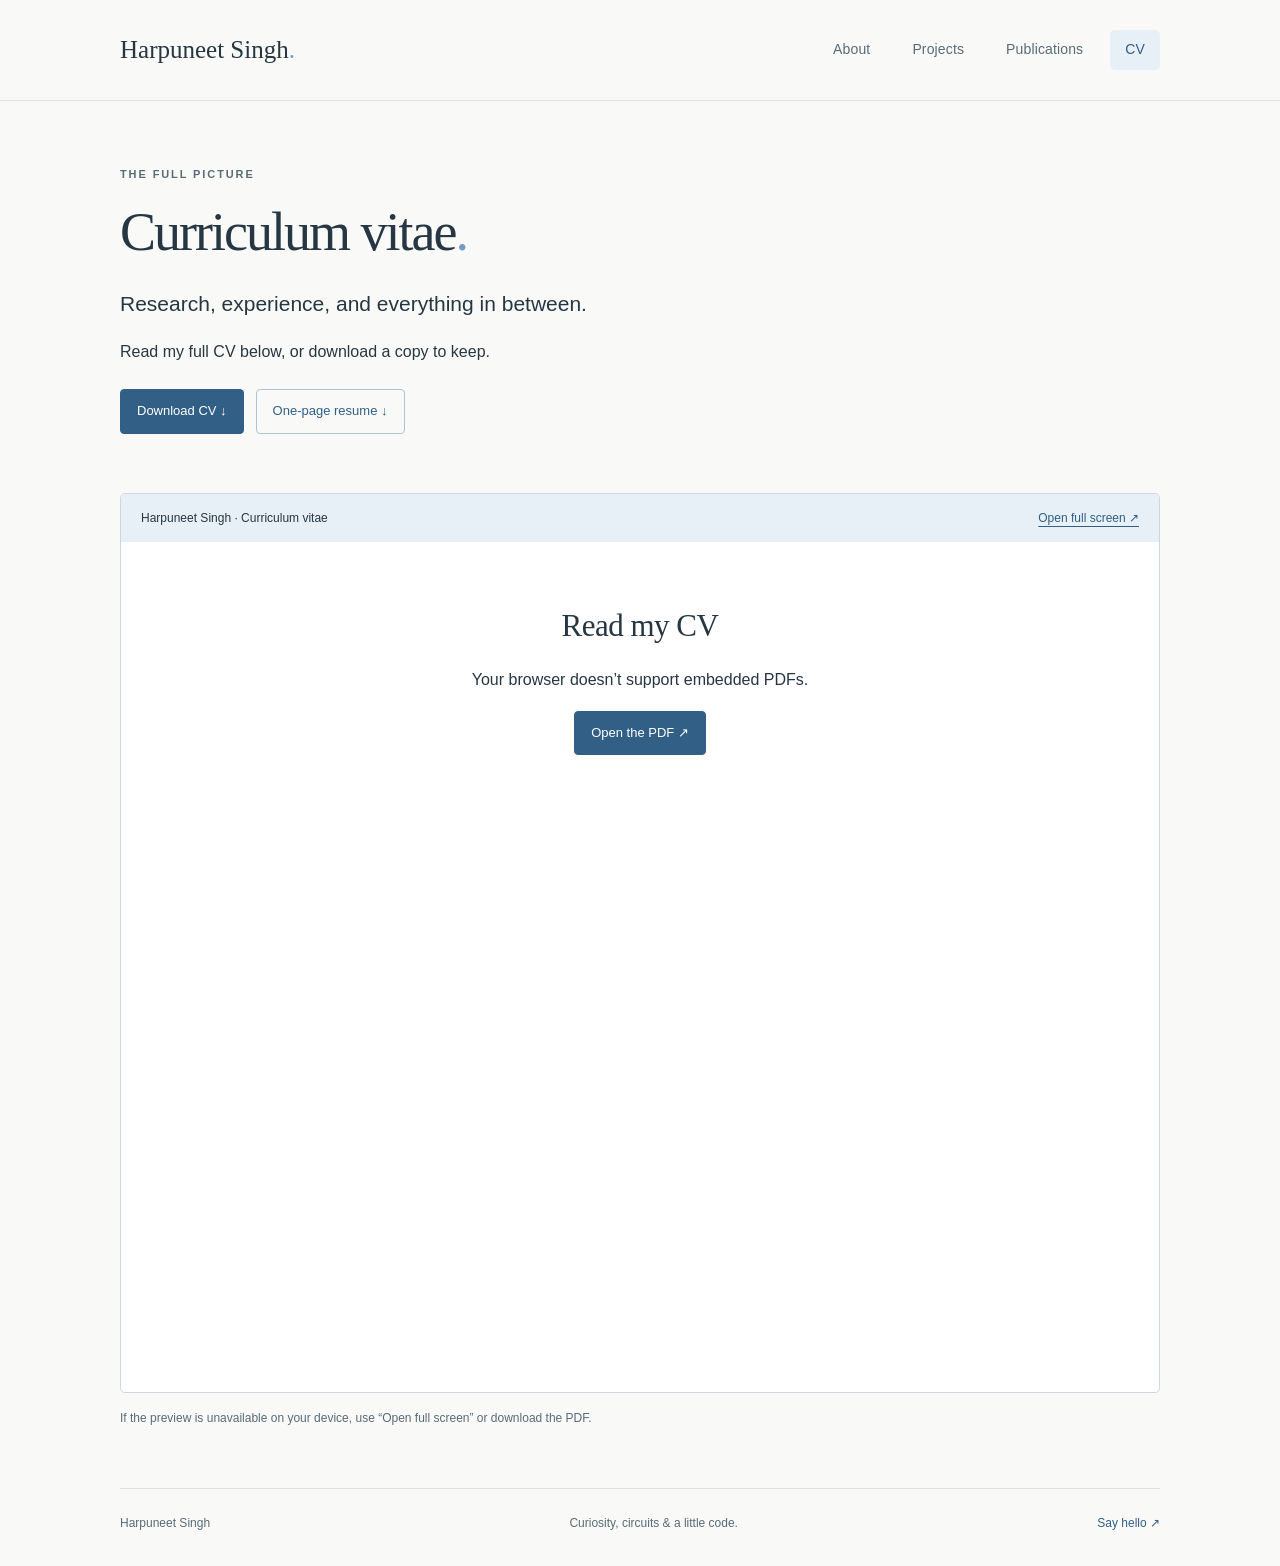
==== cv.html @ 984315bb "New Website" ====
<!doctype html><html lang="en"><head><meta charset="utf-8"><meta name="viewport" content="width=device-width,initial-scale=1"><meta name="description" content="Harpuneet Singh — University of Toronto computer science student working across sensing, embedded systems, and human-centred technology."><meta name="theme-color" content="#f9faf8"><title>CV · Harpuneet Singh</title><link rel="icon" href="assets/favicon.svg" type="image/svg+xml"><link rel="stylesheet" href="assets/style.css"><script src="assets/site.js" defer></script></head><body><a class="skip" href="#main">Skip to content</a><header><div class="header-inner"><a class="wordmark" href="index.html">Harpuneet Singh<span class="dot">.</span></a><nav aria-label="Main navigation"><a href="index.html">About</a><a href="projects.html">Projects</a><a href="publications.html">Publications</a><a href="cv.html" aria-current="page">CV</a></nav></div></header><main id="main"><section class="page-heading"><p class="eyebrow">THE FULL PICTURE</p><h1>Curriculum vitae<span class="dot">.</span></h1><p class="lead">Research, experience, and everything in between.</p><p>Read my full CV below, or download a copy to keep.</p><div class="actions"><a class="button" href="assets/documents/Harpuneet-Singh-CV.pdf" download>Download CV ↓</a><a class="button secondary" href="assets/documents/Harpuneet-Singh-Resume.pdf" download>One-page resume ↓</a></div></section><section class="cv-panel" aria-label="CV document viewer"><div class="cv-toolbar"><span>Harpuneet Singh · Curriculum vitae</span><a href="assets/documents/Harpuneet-Singh-CV.pdf" target="_blank" rel="noopener">Open full screen ↗</a></div><object data="assets/documents/Harpuneet-Singh-CV.pdf#view=FitH" type="application/pdf" title="Harpuneet Singh’s curriculum vitae"><div class="pdf-fallback"><h2>Read my CV</h2><p>Your browser doesn’t support embedded PDFs.</p><a class="button" href="assets/documents/Harpuneet-Singh-CV.pdf">Open the PDF ↗</a></div></object></section><p class="muted small">If the preview is unavailable on your device, use “Open full screen” or download the PDF.</p></main><footer><span>Harpuneet Singh</span><span>Curiosity, circuits & a little code.</span><a href="mailto:hpuneet.singh@mail.utoronto.ca">Say hello ↗</a></footer></body></html>
---- assets/style.css ----
:root{--paper:#f9faf8;--ink:#263743;--muted:#596b78;--blue:#315f86;--light-blue:#e7eff7;--line:#dbe3e6;--serif:Georgia,'Times New Roman',serif}*{box-sizing:border-box}body{margin:0;background:var(--paper);color:var(--ink);font:16px/1.7 -apple-system,BlinkMacSystemFont,'Segoe UI',Arial,sans-serif}a{color:var(--blue);text-underline-offset:4px}a:hover{text-decoration:underline}a:focus-visible,button:focus-visible,summary:focus-visible{outline:3px solid #337eb5;outline-offset:5px}header{border-bottom:1px solid var(--line);background:var(--paper)}.header-inner{max-width:1112px;margin:auto;min-height:100px;display:flex;align-items:center;justify-content:space-between;padding:0 36px;gap:24px}.wordmark{font-family:var(--serif);font-size:25px;color:var(--ink);text-decoration:none;white-space:nowrap}.dot{color:#749ac2}nav{display:flex;gap:12px}nav a{font-size:14px;letter-spacing:.01em;color:var(--muted);padding:8px 15px;text-decoration:none;border-radius:5px}nav a[aria-current=page]{color:var(--blue);background:var(--light-blue)}nav a:hover{background:#edf1f3;text-decoration:none}main{max-width:1112px;padding:0 36px;margin:auto}h1,h2,h3,p{margin-top:0}h1{font-family:var(--serif);font-weight:400;letter-spacing:-2px;font-size:58px;line-height:1.13;margin-bottom:25px}h1 span:not(.dot){color:var(--blue)}h2{font-family:var(--serif);font-size:31px;line-height:1.25;font-weight:400;letter-spacing:-.5px;margin-bottom:20px}h3{font-size:16px;line-height:1.45;font-weight:600;margin-bottom:6px}p{margin-bottom:18px}.eyebrow{font-size:11px;letter-spacing:1.9px;font-weight:600;color:var(--muted);margin-bottom:18px}.lead{font-size:21px;line-height:1.55;color:var(--ink);max-width:680px}.intro{display:grid;grid-template-columns:1.7fr 1fr;gap:75px;align-items:center;padding:72px 0 64px}.intro-copy>p:not(.lead):not(.eyebrow){max-width:590px}.portrait{margin:0;align-self:center}.portrait img{display:block;width:100%;height:auto;border-radius:100px 100px 5px 5px}.portrait figcaption{font-size:11px;color:var(--muted);text-align:center;margin-top:12px}.contact-links{display:flex;gap:27px;margin-top:28px}.contact-links a{font-size:14px;text-decoration:none;border-bottom:1px solid #a9bbca}.now{display:grid;grid-template-columns:230px 1fr;gap:30px;background:var(--light-blue);border-left:3px solid #97b8d5;padding:29px 33px;margin:0 0 68px;border-radius:0 5px 5px 0}.now .eyebrow{padding-top:6px;margin:0}.now h2{font-size:24px;margin-bottom:9px}.now p{margin-bottom:8px;font-size:15px}.now a{font-size:14px}.about-grid{display:grid;grid-template-columns:1fr 1fr;gap:75px;margin-bottom:58px}.timeline article{padding:0 0 22px 23px;position:relative;border-left:1px solid var(--line)}.timeline article:before{content:'';width:7px;height:7px;border-radius:50%;background:#a0bbd0;position:absolute;left:-4px;top:9px}.timeline p{font-size:14px;margin:0}.date{font-size:11px;letter-spacing:.7px;color:var(--muted);display:block;margin-bottom:7px}.award-list{padding:0;margin:0;list-style:none}.award-list li{display:flex;gap:15px;padding:0 0 21px}.award-list p{font-size:14px;margin:0}.award-dot{width:12px;height:12px;border-radius:3px;flex:none;margin-top:6px}.blue{background:#c6ddef}.pink{background:#ecd5dd}.sage{background:#cedfd3}.lavender{background:#ded7ec}.sand{background:#e8ddbf}.section-line{border-top:1px solid var(--line);padding-top:42px}.community{display:grid;grid-template-columns:repeat(3,1fr);gap:35px}.community p{font-size:14px}.closing{background:#eef1ed;padding:34px 38px;margin:38px 0 64px;border-radius:5px}.closing h2{font-size:27px;margin-bottom:10px}.closing p{font-size:14px;margin-bottom:8px}.email{font-size:16px;overflow-wrap:anywhere}footer{max-width:1040px;margin:0 auto;padding:24px 0 32px;border-top:1px solid var(--line);display:flex;justify-content:space-between;gap:18px;color:var(--muted);font-size:12px}footer a{text-decoration:none}.page-heading{padding:64px 0 35px}.page-heading h1{font-size:54px}.page-heading p:last-child{margin-bottom:0}.filters{display:flex;gap:10px;flex-wrap:wrap;padding-bottom:27px;border-bottom:1px solid var(--line)}button{font:inherit;cursor:pointer}.filters button{font-size:13px;background:transparent;border:1px solid var(--line);border-radius:5px;color:var(--muted);padding:8px 15px}.filters button[aria-pressed=true]{background:var(--light-blue);border-color:#b6cfe1;color:var(--blue)}.filters button span{margin-left:6px;font-size:11px}.project{display:grid;grid-template-columns:195px 1fr;gap:50px;padding:40px 0;border-bottom:1px solid var(--line);scroll-margin-top:25px}.project-side{display:flex;align-items:flex-start;flex-direction:column;gap:10px}.project-number{font:35px var(--serif);color:#8aa6bd}.category{font-size:11px;padding:3px 10px;border-radius:3px;background:var(--light-blue);color:var(--blue)}.project:nth-child(3n+2) .category{background:#eee6ed;color:#71526e}.project:nth-child(3n) .category{background:#e4ece3;color:#476647}.project h2{margin:0 0 5px;font-size:30px}.project-sub{font-size:17px;margin-bottom:4px}.lab{font-size:12px;color:var(--muted);margin-bottom:21px}.project p:not(.lab):not(.project-sub){font-size:15px}.tags{display:flex;flex-wrap:wrap;gap:6px;margin-top:20px}.tags span{background:#eff2f2;padding:3px 9px;font-size:11px;color:var(--muted)}.text-link{display:inline-block;font-size:14px;margin-top:15px}.projects{margin-bottom:64px}[hidden]{display:none!important}.publication{display:grid;grid-template-columns:165px 1fr;gap:45px;border-top:1px solid var(--line);padding:38px 0 80px;min-height:530px}.pub-year{font:32px var(--serif);color:var(--blue)}.pub-year span{display:block;font:10px/1.7 -apple-system,BlinkMacSystemFont,'Segoe UI',sans-serif;letter-spacing:1px;margin-top:10px;color:var(--muted)}.publication h2{font-size:29px}.publication p{font-size:15px}.muted{color:var(--muted)}.actions{display:flex;gap:12px;flex-wrap:wrap;align-items:center;margin:24px 0}.button{background:var(--blue);color:white;border:1px solid var(--blue);border-radius:4px;padding:10px 16px;text-decoration:none;font-size:13px;display:inline-block}.button.secondary{background:transparent;color:var(--blue);border-color:#afc2d1}.button:hover{filter:brightness(.95);text-decoration:none}.actions .text-link{margin:0}details{border-top:1px solid var(--line);margin-top:28px;padding-top:18px;font-size:13px}summary{cursor:pointer;color:var(--blue);margin-bottom:12px}.cv-panel{border:1px solid #cbd7df;border-radius:5px;overflow:hidden;margin-bottom:15px;background:#fff}.cv-toolbar{display:flex;align-items:center;justify-content:space-between;padding:14px 20px;background:var(--light-blue);font-size:12px;gap:15px}.cv-panel object{display:block;width:100%;height:850px;border:0}.pdf-fallback{text-align:center;padding:65px 20px}.small{font-size:12px;margin-bottom:60px}.skip{position:absolute;left:15px;top:-80px;background:white;padding:10px;z-index:10}.skip:focus{top:10px}.sr-only{position:absolute;width:1px;height:1px;overflow:hidden;clip:rect(0,0,0,0)}@media(min-width:1500px){.intro{padding-top:86px;padding-bottom:76px}}@media(max-width:800px){.header-inner{padding:20px 24px;min-height:90px;gap:16px}.wordmark{font-size:22px}nav{gap:2px}nav a{padding:8px 10px;font-size:13px}main{padding:0 24px}.intro{gap:35px;padding:48px 0}.intro h1{font-size:44px}.lead{font-size:19px}.now{grid-template-columns:1fr;gap:12px;padding:25px}.about-grid{gap:35px}.community{grid-template-columns:1fr;gap:18px}.community article{border-bottom:1px solid var(--line);padding-bottom:14px}footer{margin:0 24px}.project{grid-template-columns:140px 1fr;gap:25px}.publication{grid-template-columns:110px 1fr;gap:25px}}@media(max-width:580px){body{font-size:15px}.header-inner{display:block;padding:20px 22px 15px}.wordmark{font-size:25px}nav{margin-top:16px;justify-content:space-between}nav a{padding:7px 12px}main{padding:0 22px}.intro{grid-template-columns:1fr;padding:38px 0;gap:30px}.intro h1{font-size:43px}.eyebrow{font-size:10px;letter-spacing:1.4px}.portrait{width:210px;justify-self:start}.portrait figcaption{font-size:10px}.contact-links{margin-top:22px}.about-grid{grid-template-columns:1fr;gap:28px}.now{margin-bottom:42px}.closing{padding:28px 22px;margin-bottom:40px}h2{font-size:28px}.closing h2{font-size:25px}.page-heading{padding:38px 0 28px}.page-heading h1{font-size:43px;letter-spacing:-1.5px}.project{grid-template-columns:1fr;gap:12px;padding:30px 0}.project-side{flex-direction:row;flex-wrap:wrap;align-items:center;gap:12px}.project-number{font-size:25px}.project-side .date{margin:0}.project h2{font-size:29px}.publication{grid-template-columns:1fr;gap:20px;padding-top:25px}.pub-year{font-size:28px}.pub-year span{display:inline-block;margin-left:14px}.publication h2{font-size:27px}.cv-toolbar{flex-direction:column;align-items:flex-start;gap:5px}.cv-panel object{height:620px}.actions{gap:9px}.button{padding:9px 12px}footer{flex-wrap:wrap;margin:0 22px;font-size:11px}footer span:nth-child(2){order:3;flex-basis:100%}.desktop{display:none}}
@media print{header,footer,.filters,.actions{display:none}body{background:white}main{max-width:100%}.project{break-inside:avoid}.portrait{max-width:160px}}
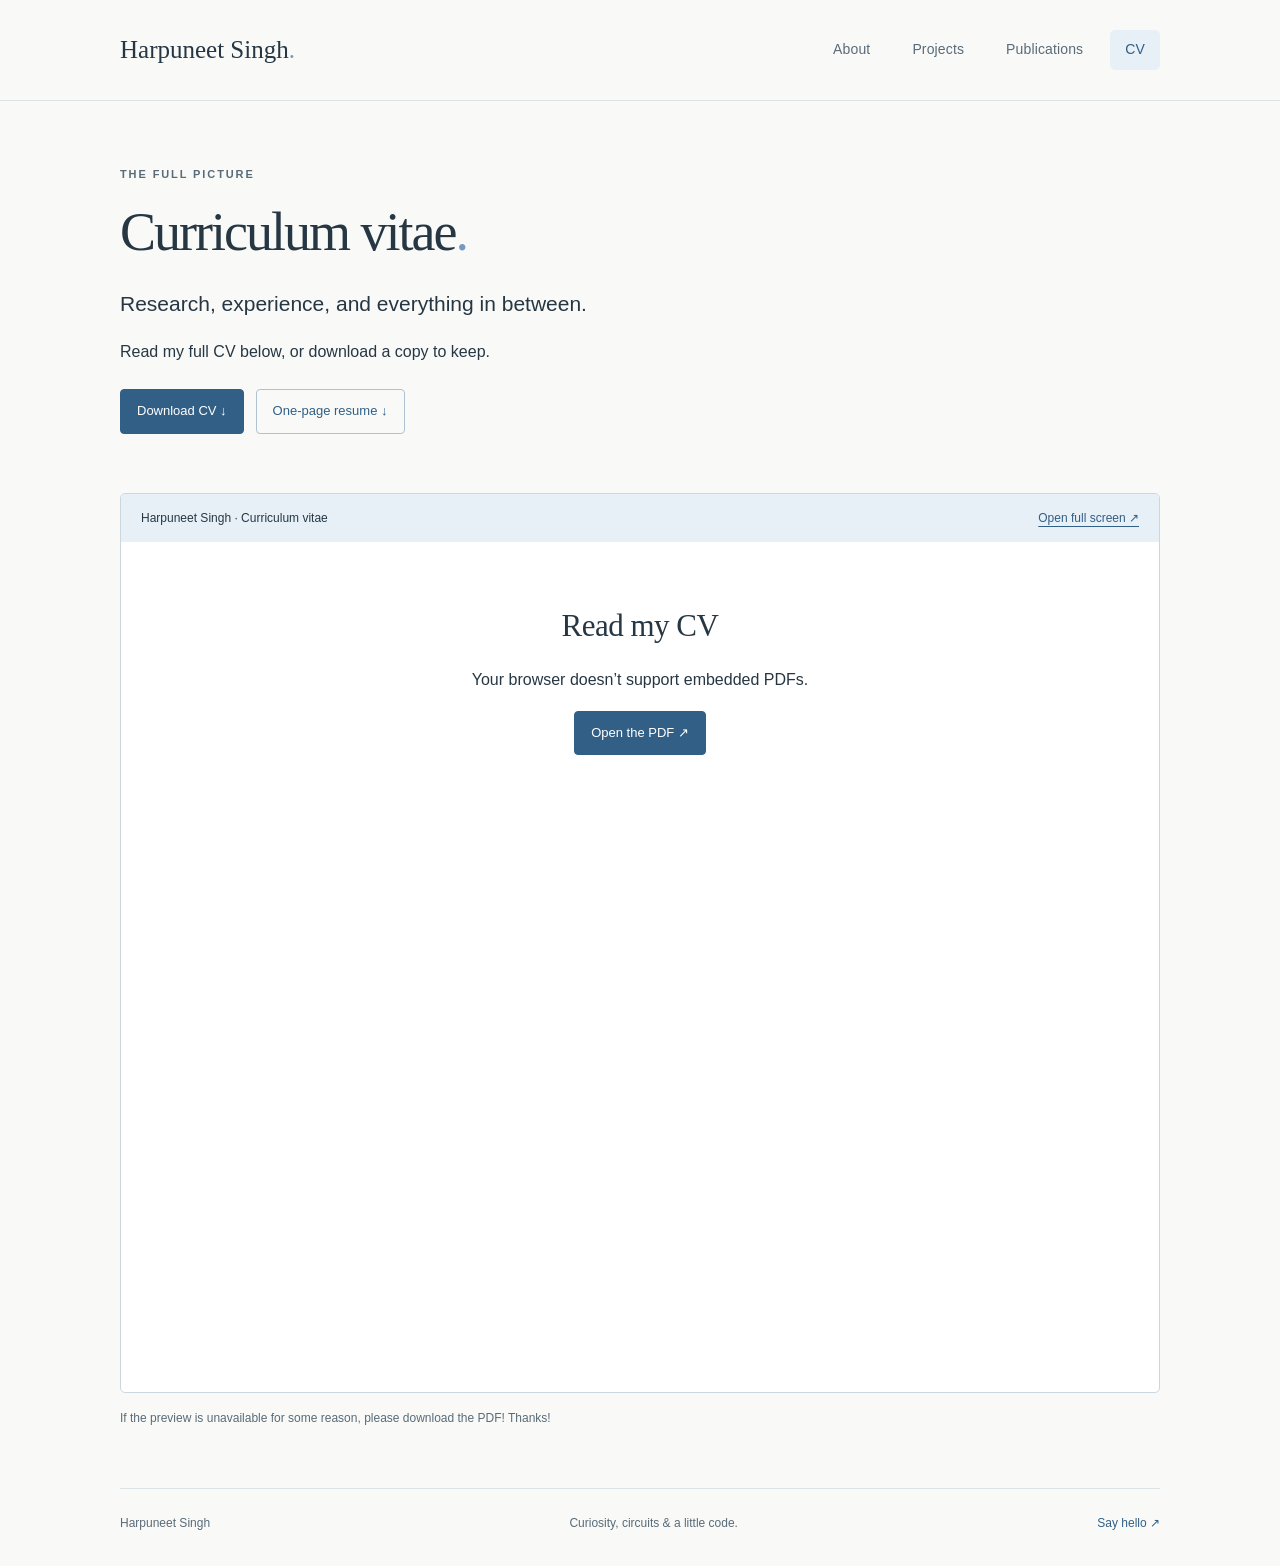
==== commit 64d6f306: "minor index changes" ====
--- a/cv.html
+++ b/cv.html
@@ -1 +1,72 @@
-<!doctype html><html lang="en"><head><meta charset="utf-8"><meta name="viewport" content="width=device-width,initial-scale=1"><meta name="description" content="Harpuneet Singh — University of Toronto computer science student working across sensing, embedded systems, and human-centred technology."><meta name="theme-color" content="#f9faf8"><title>CV · Harpuneet Singh</title><link rel="icon" href="assets/favicon.svg" type="image/svg+xml"><link rel="stylesheet" href="assets/style.css"><script src="assets/site.js" defer></script></head><body><a class="skip" href="#main">Skip to content</a><header><div class="header-inner"><a class="wordmark" href="index.html">Harpuneet Singh<span class="dot">.</span></a><nav aria-label="Main navigation"><a href="index.html">About</a><a href="projects.html">Projects</a><a href="publications.html">Publications</a><a href="cv.html" aria-current="page">CV</a></nav></div></header><main id="main"><section class="page-heading"><p class="eyebrow">THE FULL PICTURE</p><h1>Curriculum vitae<span class="dot">.</span></h1><p class="lead">Research, experience, and everything in between.</p><p>Read my full CV below, or download a copy to keep.</p><div class="actions"><a class="button" href="assets/documents/Harpuneet-Singh-CV.pdf" download>Download CV ↓</a><a class="button secondary" href="assets/documents/Harpuneet-Singh-Resume.pdf" download>One-page resume ↓</a></div></section><section class="cv-panel" aria-label="CV document viewer"><div class="cv-toolbar"><span>Harpuneet Singh · Curriculum vitae</span><a href="assets/documents/Harpuneet-Singh-CV.pdf" target="_blank" rel="noopener">Open full screen ↗</a></div><object data="assets/documents/Harpuneet-Singh-CV.pdf#view=FitH" type="application/pdf" title="Harpuneet Singh’s curriculum vitae"><div class="pdf-fallback"><h2>Read my CV</h2><p>Your browser doesn’t support embedded PDFs.</p><a class="button" href="assets/documents/Harpuneet-Singh-CV.pdf">Open the PDF ↗</a></div></object></section><p class="muted small">If the preview is unavailable on your device, use “Open full screen” or download the PDF.</p></main><footer><span>Harpuneet Singh</span><span>Curiosity, circuits & a little code.</span><a href="mailto:hpuneet.singh@mail.utoronto.ca">Say hello ↗</a></footer></body></html>+<!doctype html>
+<html lang="en">
+  <head>
+    <meta charset="utf-8">
+    <meta name="viewport" content="width=device-width,initial-scale=1">
+    <meta name="description" content="Harpuneet Singh — University of Toronto computer science student working across sensing, embedded systems, and human-centred technology.">
+    <meta name="theme-color" content="#f9faf8">
+    <title>CV · Harpuneet Singh</title>
+    <link rel="icon" href="assets/favicon.svg" type="image/svg+xml">
+    <link rel="stylesheet" href="assets/style.css">
+    <script src="assets/site.js" defer></script>
+  </head>
+  <body>
+    <a class="skip" href="#main">Skip to content</a>
+    <header>
+      <div class="header-inner">
+        <a class="wordmark" href="index.html">Harpuneet Singh<span class="dot">.</span></a>
+        <nav aria-label="Main navigation">
+          <a href="index.html">About</a>
+          <a href="projects.html">Projects</a>
+          <a href="publications.html">Publications</a>
+          <a href="cv.html" aria-current="page">CV</a>
+        </nav>
+      </div>
+    </header>
+    <main id="main">
+      <section class="page-heading">
+        <p class="eyebrow">
+          THE FULL PICTURE
+        </p>
+        <h1>
+          Curriculum vitae<span class="dot">.</span>
+        </h1>
+        <p class="lead">
+          Research, experience, and everything in between.
+        </p>
+        <p>
+          Read my full CV below, or download a copy to keep.
+        </p>
+        <div class="actions">
+          <a class="button" href="assets/documents/Harpuneet-Singh-CV.pdf" download>Download CV ↓</a>
+          <a class="button secondary" href="assets/documents/Harpuneet-Singh-Resume.pdf" download>One-page resume ↓</a>
+        </div>
+      </section>
+      <section class="cv-panel" aria-label="CV document viewer">
+        <div class="cv-toolbar">
+          <span>Harpuneet Singh · Curriculum vitae</span>
+          <a href="assets/documents/Harpuneet-Singh-CV.pdf" target="_blank" rel="noopener">Open full screen ↗</a>
+        </div>
+        <object data="assets/documents/Harpuneet-Singh-CV.pdf#view=FitH" type="application/pdf" title="Harpuneet Singh’s curriculum vitae">
+          <div class="pdf-fallback">
+            <h2>
+              Read my CV
+            </h2>
+            <p>
+              Your browser doesn’t support embedded PDFs.
+            </p>
+            <a class="button" href="assets/documents/Harpuneet-Singh-CV.pdf">Open the PDF ↗</a>
+          </div>
+        </object>
+      </section>
+      <p class="muted small">
+        If the preview is unavailable for some reason, please download the PDF! Thanks!
+      </p>
+    </main>
+    <footer>
+      <span>Harpuneet Singh</span>
+      <span>Curiosity, circuits & a little code.</span>
+      <a href="mailto:hpuneet.singh@mail.utoronto.ca">Say hello ↗</a>
+    </footer>
+  </body>
+</html>
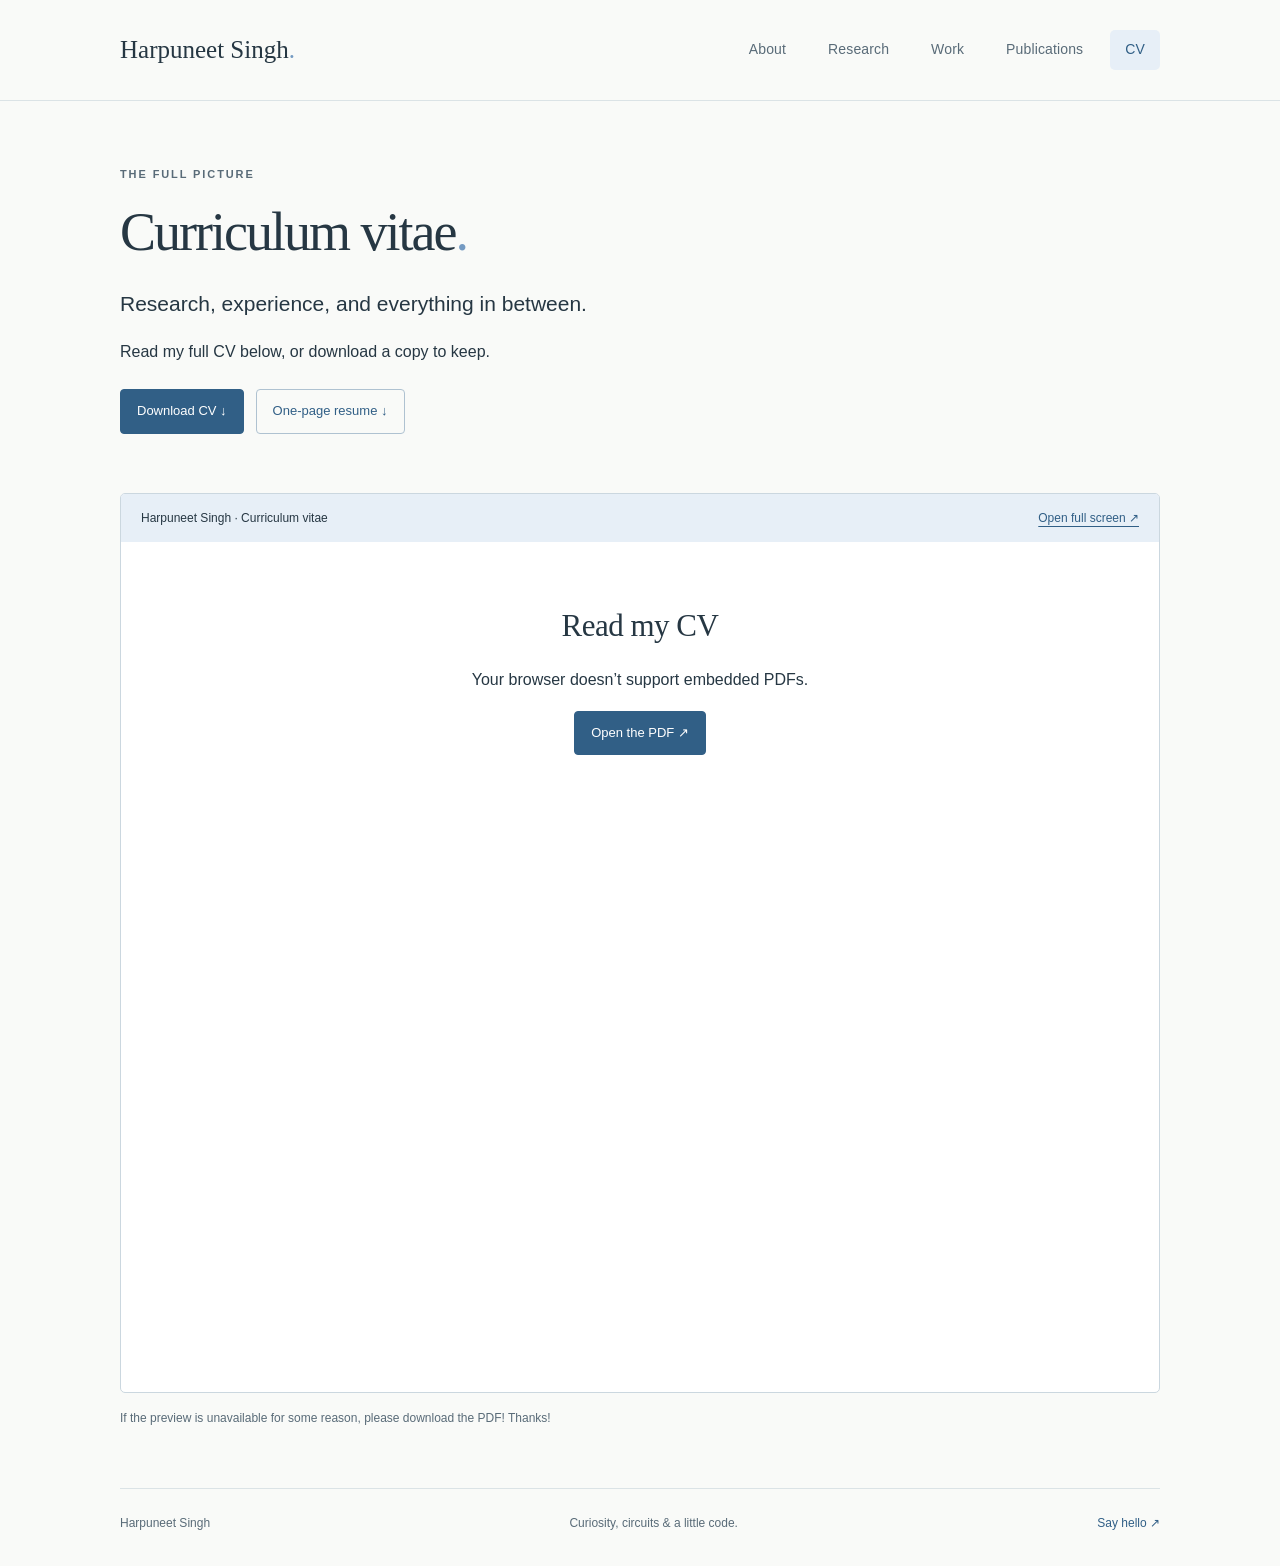
==== commit 087ee765: "More Changes" ====
--- a/cv.html
+++ b/cv.html
@@ -17,7 +17,8 @@
         <a class="wordmark" href="index.html">Harpuneet Singh<span class="dot">.</span></a>
         <nav aria-label="Main navigation">
           <a href="index.html">About</a>
-          <a href="projects.html">Projects</a>
+          <a href="research.html">Research</a>
+          <a href="work.html">Work</a>
           <a href="publications.html">Publications</a>
           <a href="cv.html" aria-current="page">CV</a>
         </nav>
--- a/assets/style.css
+++ b/assets/style.css
@@ -1,2 +1,945 @@
-:root{--paper:#f9faf8;--ink:#263743;--muted:#596b78;--blue:#315f86;--light-blue:#e7eff7;--line:#dbe3e6;--serif:Georgia,'Times New Roman',serif}*{box-sizing:border-box}body{margin:0;background:var(--paper);color:var(--ink);font:16px/1.7 -apple-system,BlinkMacSystemFont,'Segoe UI',Arial,sans-serif}a{color:var(--blue);text-underline-offset:4px}a:hover{text-decoration:underline}a:focus-visible,button:focus-visible,summary:focus-visible{outline:3px solid #337eb5;outline-offset:5px}header{border-bottom:1px solid var(--line);background:var(--paper)}.header-inner{max-width:1112px;margin:auto;min-height:100px;display:flex;align-items:center;justify-content:space-between;padding:0 36px;gap:24px}.wordmark{font-family:var(--serif);font-size:25px;color:var(--ink);text-decoration:none;white-space:nowrap}.dot{color:#749ac2}nav{display:flex;gap:12px}nav a{font-size:14px;letter-spacing:.01em;color:var(--muted);padding:8px 15px;text-decoration:none;border-radius:5px}nav a[aria-current=page]{color:var(--blue);background:var(--light-blue)}nav a:hover{background:#edf1f3;text-decoration:none}main{max-width:1112px;padding:0 36px;margin:auto}h1,h2,h3,p{margin-top:0}h1{font-family:var(--serif);font-weight:400;letter-spacing:-2px;font-size:58px;line-height:1.13;margin-bottom:25px}h1 span:not(.dot){color:var(--blue)}h2{font-family:var(--serif);font-size:31px;line-height:1.25;font-weight:400;letter-spacing:-.5px;margin-bottom:20px}h3{font-size:16px;line-height:1.45;font-weight:600;margin-bottom:6px}p{margin-bottom:18px}.eyebrow{font-size:11px;letter-spacing:1.9px;font-weight:600;color:var(--muted);margin-bottom:18px}.lead{font-size:21px;line-height:1.55;color:var(--ink);max-width:680px}.intro{display:grid;grid-template-columns:1.7fr 1fr;gap:75px;align-items:center;padding:72px 0 64px}.intro-copy>p:not(.lead):not(.eyebrow){max-width:590px}.portrait{margin:0;align-self:center}.portrait img{display:block;width:100%;height:auto;border-radius:100px 100px 5px 5px}.portrait figcaption{font-size:11px;color:var(--muted);text-align:center;margin-top:12px}.contact-links{display:flex;gap:27px;margin-top:28px}.contact-links a{font-size:14px;text-decoration:none;border-bottom:1px solid #a9bbca}.now{display:grid;grid-template-columns:230px 1fr;gap:30px;background:var(--light-blue);border-left:3px solid #97b8d5;padding:29px 33px;margin:0 0 68px;border-radius:0 5px 5px 0}.now .eyebrow{padding-top:6px;margin:0}.now h2{font-size:24px;margin-bottom:9px}.now p{margin-bottom:8px;font-size:15px}.now a{font-size:14px}.about-grid{display:grid;grid-template-columns:1fr 1fr;gap:75px;margin-bottom:58px}.timeline article{padding:0 0 22px 23px;position:relative;border-left:1px solid var(--line)}.timeline article:before{content:'';width:7px;height:7px;border-radius:50%;background:#a0bbd0;position:absolute;left:-4px;top:9px}.timeline p{font-size:14px;margin:0}.date{font-size:11px;letter-spacing:.7px;color:var(--muted);display:block;margin-bottom:7px}.award-list{padding:0;margin:0;list-style:none}.award-list li{display:flex;gap:15px;padding:0 0 21px}.award-list p{font-size:14px;margin:0}.award-dot{width:12px;height:12px;border-radius:3px;flex:none;margin-top:6px}.blue{background:#c6ddef}.pink{background:#ecd5dd}.sage{background:#cedfd3}.lavender{background:#ded7ec}.sand{background:#e8ddbf}.section-line{border-top:1px solid var(--line);padding-top:42px}.community{display:grid;grid-template-columns:repeat(3,1fr);gap:35px}.community p{font-size:14px}.closing{background:#eef1ed;padding:34px 38px;margin:38px 0 64px;border-radius:5px}.closing h2{font-size:27px;margin-bottom:10px}.closing p{font-size:14px;margin-bottom:8px}.email{font-size:16px;overflow-wrap:anywhere}footer{max-width:1040px;margin:0 auto;padding:24px 0 32px;border-top:1px solid var(--line);display:flex;justify-content:space-between;gap:18px;color:var(--muted);font-size:12px}footer a{text-decoration:none}.page-heading{padding:64px 0 35px}.page-heading h1{font-size:54px}.page-heading p:last-child{margin-bottom:0}.filters{display:flex;gap:10px;flex-wrap:wrap;padding-bottom:27px;border-bottom:1px solid var(--line)}button{font:inherit;cursor:pointer}.filters button{font-size:13px;background:transparent;border:1px solid var(--line);border-radius:5px;color:var(--muted);padding:8px 15px}.filters button[aria-pressed=true]{background:var(--light-blue);border-color:#b6cfe1;color:var(--blue)}.filters button span{margin-left:6px;font-size:11px}.project{display:grid;grid-template-columns:195px 1fr;gap:50px;padding:40px 0;border-bottom:1px solid var(--line);scroll-margin-top:25px}.project-side{display:flex;align-items:flex-start;flex-direction:column;gap:10px}.project-number{font:35px var(--serif);color:#8aa6bd}.category{font-size:11px;padding:3px 10px;border-radius:3px;background:var(--light-blue);color:var(--blue)}.project:nth-child(3n+2) .category{background:#eee6ed;color:#71526e}.project:nth-child(3n) .category{background:#e4ece3;color:#476647}.project h2{margin:0 0 5px;font-size:30px}.project-sub{font-size:17px;margin-bottom:4px}.lab{font-size:12px;color:var(--muted);margin-bottom:21px}.project p:not(.lab):not(.project-sub){font-size:15px}.tags{display:flex;flex-wrap:wrap;gap:6px;margin-top:20px}.tags span{background:#eff2f2;padding:3px 9px;font-size:11px;color:var(--muted)}.text-link{display:inline-block;font-size:14px;margin-top:15px}.projects{margin-bottom:64px}[hidden]{display:none!important}.publication{display:grid;grid-template-columns:165px 1fr;gap:45px;border-top:1px solid var(--line);padding:38px 0 80px;min-height:530px}.pub-year{font:32px var(--serif);color:var(--blue)}.pub-year span{display:block;font:10px/1.7 -apple-system,BlinkMacSystemFont,'Segoe UI',sans-serif;letter-spacing:1px;margin-top:10px;color:var(--muted)}.publication h2{font-size:29px}.publication p{font-size:15px}.muted{color:var(--muted)}.actions{display:flex;gap:12px;flex-wrap:wrap;align-items:center;margin:24px 0}.button{background:var(--blue);color:white;border:1px solid var(--blue);border-radius:4px;padding:10px 16px;text-decoration:none;font-size:13px;display:inline-block}.button.secondary{background:transparent;color:var(--blue);border-color:#afc2d1}.button:hover{filter:brightness(.95);text-decoration:none}.actions .text-link{margin:0}details{border-top:1px solid var(--line);margin-top:28px;padding-top:18px;font-size:13px}summary{cursor:pointer;color:var(--blue);margin-bottom:12px}.cv-panel{border:1px solid #cbd7df;border-radius:5px;overflow:hidden;margin-bottom:15px;background:#fff}.cv-toolbar{display:flex;align-items:center;justify-content:space-between;padding:14px 20px;background:var(--light-blue);font-size:12px;gap:15px}.cv-panel object{display:block;width:100%;height:850px;border:0}.pdf-fallback{text-align:center;padding:65px 20px}.small{font-size:12px;margin-bottom:60px}.skip{position:absolute;left:15px;top:-80px;background:white;padding:10px;z-index:10}.skip:focus{top:10px}.sr-only{position:absolute;width:1px;height:1px;overflow:hidden;clip:rect(0,0,0,0)}@media(min-width:1500px){.intro{padding-top:86px;padding-bottom:76px}}@media(max-width:800px){.header-inner{padding:20px 24px;min-height:90px;gap:16px}.wordmark{font-size:22px}nav{gap:2px}nav a{padding:8px 10px;font-size:13px}main{padding:0 24px}.intro{gap:35px;padding:48px 0}.intro h1{font-size:44px}.lead{font-size:19px}.now{grid-template-columns:1fr;gap:12px;padding:25px}.about-grid{gap:35px}.community{grid-template-columns:1fr;gap:18px}.community article{border-bottom:1px solid var(--line);padding-bottom:14px}footer{margin:0 24px}.project{grid-template-columns:140px 1fr;gap:25px}.publication{grid-template-columns:110px 1fr;gap:25px}}@media(max-width:580px){body{font-size:15px}.header-inner{display:block;padding:20px 22px 15px}.wordmark{font-size:25px}nav{margin-top:16px;justify-content:space-between}nav a{padding:7px 12px}main{padding:0 22px}.intro{grid-template-columns:1fr;padding:38px 0;gap:30px}.intro h1{font-size:43px}.eyebrow{font-size:10px;letter-spacing:1.4px}.portrait{width:210px;justify-self:start}.portrait figcaption{font-size:10px}.contact-links{margin-top:22px}.about-grid{grid-template-columns:1fr;gap:28px}.now{margin-bottom:42px}.closing{padding:28px 22px;margin-bottom:40px}h2{font-size:28px}.closing h2{font-size:25px}.page-heading{padding:38px 0 28px}.page-heading h1{font-size:43px;letter-spacing:-1.5px}.project{grid-template-columns:1fr;gap:12px;padding:30px 0}.project-side{flex-direction:row;flex-wrap:wrap;align-items:center;gap:12px}.project-number{font-size:25px}.project-side .date{margin:0}.project h2{font-size:29px}.publication{grid-template-columns:1fr;gap:20px;padding-top:25px}.pub-year{font-size:28px}.pub-year span{display:inline-block;margin-left:14px}.publication h2{font-size:27px}.cv-toolbar{flex-direction:column;align-items:flex-start;gap:5px}.cv-panel object{height:620px}.actions{gap:9px}.button{padding:9px 12px}footer{flex-wrap:wrap;margin:0 22px;font-size:11px}footer span:nth-child(2){order:3;flex-basis:100%}.desktop{display:none}}
-@media print{header,footer,.filters,.actions{display:none}body{background:white}main{max-width:100%}.project{break-inside:avoid}.portrait{max-width:160px}}
+:root {
+  --paper:#f9faf8;
+  --ink:#263743;
+  --muted:#596b78;
+  --blue:#315f86;
+  --light-blue:#e7eff7;
+  --line:#dbe3e6;
+  --serif:Georgia,'Times New Roman',serif
+}
+
+* {
+  box-sizing:border-box
+}
+
+body {
+  margin:0;
+  background:var(--paper);
+  color:var(--ink);
+  font:16px/1.7 -apple-system,BlinkMacSystemFont,'Segoe UI',Arial,sans-serif
+}
+
+a {
+  color:var(--blue);
+  text-underline-offset:4px
+}
+
+a:hover {
+  text-decoration:underline
+}
+
+a:focus-visible,button:focus-visible,summary:focus-visible {
+  outline:3px solid #337eb5;
+  outline-offset:5px
+}
+
+header {
+  border-bottom:1px solid var(--line);
+  background:var(--paper)
+}
+
+.header-inner {
+  max-width:1112px;
+  margin:auto;
+  min-height:100px;
+  display:flex;
+  align-items:center;
+  justify-content:space-between;
+  padding:0 36px;
+  gap:24px
+}
+
+.wordmark {
+  font-family:var(--serif);
+  font-size:25px;
+  color:var(--ink);
+  text-decoration:none;
+  white-space:nowrap
+}
+
+.dot {
+  color:#749ac2
+}
+
+nav {
+  display:flex;
+  gap:12px
+}
+
+nav a {
+  font-size:14px;
+  letter-spacing:.01em;
+  color:var(--muted);
+  padding:8px 15px;
+  text-decoration:none;
+  border-radius:5px
+}
+
+nav a[aria-current=page] {
+  color:var(--blue);
+  background:var(--light-blue)
+}
+
+nav a:hover {
+  background:#edf1f3;
+  text-decoration:none
+}
+
+main {
+  max-width:1112px;
+  padding:0 36px;
+  margin:auto
+}
+
+h1,h2,h3,p {
+  margin-top:0
+}
+
+h1 {
+  font-family:var(--serif);
+  font-weight:400;
+  letter-spacing:-2px;
+  font-size:58px;
+  line-height:1.13;
+  margin-bottom:25px
+}
+
+h1 span:not(.dot) {
+  color:var(--blue)
+}
+
+h2 {
+  font-family:var(--serif);
+  font-size:31px;
+  line-height:1.25;
+  font-weight:400;
+  letter-spacing:-.5px;
+  margin-bottom:20px
+}
+
+h3 {
+  font-size:16px;
+  line-height:1.45;
+  font-weight:600;
+  margin-bottom:6px
+}
+
+p {
+  margin-bottom:18px
+}
+
+.eyebrow {
+  font-size:11px;
+  letter-spacing:1.9px;
+  font-weight:600;
+  color:var(--muted);
+  margin-bottom:18px
+}
+
+.lead {
+  font-size:21px;
+  line-height:1.55;
+  color:var(--ink);
+  max-width:680px
+}
+
+.intro {
+  display:grid;
+  grid-template-columns:1.7fr 1fr;
+  gap:75px;
+  align-items:center;
+  padding:72px 0 64px
+}
+
+.intro-copy>p:not(.lead):not(.eyebrow) {
+  max-width:590px
+}
+
+.portrait {
+  margin:0;
+  align-self:center
+}
+
+.portrait img {
+  display:block;
+  width:100%;
+  height:auto;
+  border-radius:100px 100px 5px 5px
+}
+
+.portrait figcaption {
+  font-size:11px;
+  color:var(--muted);
+  text-align:center;
+  margin-top:12px
+}
+
+.contact-links {
+  display:flex;
+  gap:27px;
+  margin-top:28px
+}
+
+.contact-links a {
+  font-size:14px;
+  text-decoration:none;
+  border-bottom:1px solid #a9bbca
+}
+
+.now {
+  display:grid;
+  grid-template-columns:230px 1fr;
+  gap:30px;
+  background:var(--light-blue);
+  border-left:3px solid #97b8d5;
+  padding:29px 33px;
+  margin:0 0 68px;
+  border-radius:0 5px 5px 0
+}
+
+.now .eyebrow {
+  padding-top:6px;
+  margin:0
+}
+
+.now h2 {
+  font-size:24px;
+  margin-bottom:9px
+}
+
+.now p {
+  margin-bottom:8px;
+  font-size:15px
+}
+
+.now a {
+  font-size:14px
+}
+
+.about-grid {
+  display:grid;
+  grid-template-columns:1fr 1fr;
+  gap:75px;
+  margin-bottom:58px
+}
+
+.timeline article {
+  padding:0 0 22px 23px;
+  position:relative;
+  border-left:1px solid var(--line)
+}
+
+.timeline article:before {
+  content:'';
+  width:7px;
+  height:7px;
+  border-radius:50%;
+  background:#a0bbd0;
+  position:absolute;
+  left:-4px;
+  top:9px
+}
+
+.timeline p {
+  font-size:14px;
+  margin:0
+}
+
+.date {
+  font-size:11px;
+  letter-spacing:.7px;
+  color:var(--muted);
+  display:block;
+  margin-bottom:7px
+}
+
+.award-list {
+  padding:0;
+  margin:0;
+  list-style:none
+}
+
+.award-list li {
+  display:flex;
+  gap:15px;
+  padding:0 0 21px
+}
+
+.award-list p {
+  font-size:14px;
+  margin:0
+}
+
+.award-dot {
+  width:12px;
+  height:12px;
+  border-radius:3px;
+  flex:none;
+  margin-top:6px
+}
+
+.blue {
+  background:#c6ddef
+}
+
+.pink {
+  background:#ecd5dd
+}
+
+.sage {
+  background:#cedfd3
+}
+
+.lavender {
+  background:#ded7ec
+}
+
+.sand {
+  background:#e8ddbf
+}
+
+.section-line {
+  border-top:1px solid var(--line);
+  padding-top:42px
+}
+
+.community {
+  display:grid;
+  grid-template-columns:repeat(3,1fr);
+  gap:35px
+}
+
+.community p {
+  font-size:14px
+}
+
+.closing {
+  background:#eef1ed;
+  padding:34px 38px;
+  margin:38px 0 64px;
+  border-radius:5px
+}
+
+.closing h2 {
+  font-size:27px;
+  margin-bottom:10px
+}
+
+.closing p {
+  font-size:14px;
+  margin-bottom:8px
+}
+
+.email {
+  font-size:16px;
+  overflow-wrap:anywhere
+}
+
+footer {
+  max-width:1040px;
+  margin:0 auto;
+  padding:24px 0 32px;
+  border-top:1px solid var(--line);
+  display:flex;
+  justify-content:space-between;
+  gap:18px;
+  color:var(--muted);
+  font-size:12px
+}
+
+footer a {
+  text-decoration:none
+}
+
+.page-heading {
+  padding:64px 0 35px
+}
+
+.page-heading h1 {
+  font-size:54px
+}
+
+.page-heading p:last-child {
+  margin-bottom:0
+}
+
+.filters {
+  display:flex;
+  gap:10px;
+  flex-wrap:wrap;
+  padding-bottom:27px;
+  border-bottom:1px solid var(--line)
+}
+
+button {
+  font:inherit;
+  cursor:pointer
+}
+
+.filters button {
+  font-size:13px;
+  background:transparent;
+  border:1px solid var(--line);
+  border-radius:5px;
+  color:var(--muted);
+  padding:8px 15px
+}
+
+.filters button[aria-pressed=true] {
+  background:var(--light-blue);
+  border-color:#b6cfe1;
+  color:var(--blue)
+}
+
+.filters button span {
+  margin-left:6px;
+  font-size:11px
+}
+
+.project {
+  display:grid;
+  grid-template-columns:195px 1fr;
+  gap:50px;
+  padding:40px 0;
+  border-bottom:1px solid var(--line);
+  scroll-margin-top:25px
+}
+
+.project-side {
+  display:flex;
+  align-items:flex-start;
+  flex-direction:column;
+  gap:10px
+}
+
+.project-number {
+  font:35px var(--serif);
+  color:#8aa6bd
+}
+
+.category {
+  font-size:11px;
+  padding:3px 10px;
+  border-radius:3px;
+  background:var(--light-blue);
+  color:var(--blue)
+}
+
+.project h2 {
+  margin:0 0 5px;
+  font-size:30px
+}
+
+.project-sub {
+  font-size:17px;
+  margin-bottom:4px
+}
+
+.lab {
+  font-size:12px;
+  color:var(--muted);
+  margin-bottom:21px
+}
+
+.project p:not(.lab):not(.project-sub) {
+  font-size:15px
+}
+
+.tags {
+  display:flex;
+  flex-wrap:wrap;
+  gap:6px;
+  margin-top:20px
+}
+
+.tags span {
+  background:#eff2f2;
+  padding:3px 9px;
+  font-size:11px;
+  color:var(--muted)
+}
+
+.text-link {
+  display:inline-block;
+  font-size:14px;
+  margin-top:15px
+}
+
+.projects {
+  margin-bottom:64px
+}
+
+[hidden] {
+  display:none!important
+}
+
+.publication {
+  display:grid;
+  grid-template-columns:165px 1fr;
+  gap:45px;
+  border-top:1px solid var(--line);
+  padding:38px 0 80px;
+  min-height:530px
+}
+
+.pub-year {
+  font:32px var(--serif);
+  color:var(--blue)
+}
+
+.pub-year span {
+  display:block;
+  font:10px/1.7 -apple-system,BlinkMacSystemFont,'Segoe UI',sans-serif;
+  letter-spacing:1px;
+  margin-top:10px;
+  color:var(--muted)
+}
+
+.publication h2 {
+  font-size:29px
+}
+
+.publication p {
+  font-size:15px
+}
+
+.muted {
+  color:var(--muted)
+}
+
+.actions {
+  display:flex;
+  gap:12px;
+  flex-wrap:wrap;
+  align-items:center;
+  margin:24px 0
+}
+
+.button {
+  background:var(--blue);
+  color:white;
+  border:1px solid var(--blue);
+  border-radius:4px;
+  padding:10px 16px;
+  text-decoration:none;
+  font-size:13px;
+  display:inline-block
+}
+
+.button.secondary {
+  background:transparent;
+  color:var(--blue);
+  border-color:#afc2d1
+}
+
+.button:hover {
+  filter:brightness(.95);
+  text-decoration:none
+}
+
+.actions .text-link {
+  margin:0
+}
+
+details {
+  border-top:1px solid var(--line);
+  margin-top:28px;
+  padding-top:18px;
+  font-size:13px
+}
+
+summary {
+  cursor:pointer;
+  color:var(--blue);
+  margin-bottom:12px
+}
+
+.cv-panel {
+  border:1px solid #cbd7df;
+  border-radius:5px;
+  overflow:hidden;
+  margin-bottom:15px;
+  background:#fff
+}
+
+.cv-toolbar {
+  display:flex;
+  align-items:center;
+  justify-content:space-between;
+  padding:14px 20px;
+  background:var(--light-blue);
+  font-size:12px;
+  gap:15px
+}
+
+.cv-panel object {
+  display:block;
+  width:100%;
+  height:850px;
+  border:0
+}
+
+.pdf-fallback {
+  text-align:center;
+  padding:65px 20px
+}
+
+.small {
+  font-size:12px;
+  margin-bottom:60px
+}
+
+.skip {
+  position:absolute;
+  left:15px;
+  top:-80px;
+  background:white;
+  padding:10px;
+  z-index:10
+}
+
+.skip:focus {
+  top:10px
+}
+
+.sr-only {
+  position:absolute;
+  width:1px;
+  height:1px;
+  overflow:hidden;
+  clip:rect(0,0,0,0)
+}
+
+@media(min-width:1500px) {
+  .intro {
+    padding-top:86px;
+    padding-bottom:76px
+  }
+}
+
+@media(max-width:800px) {
+  .header-inner {
+    padding:20px 24px;
+    min-height:90px;
+    gap:16px
+  }
+  .wordmark {
+    font-size:22px
+  }
+  nav {
+    gap:2px
+  }
+  nav a {
+    padding:8px 10px;
+    font-size:13px
+  }
+  main {
+    padding:0 24px
+  }
+  .intro {
+    gap:35px;
+    padding:48px 0
+  }
+  .intro h1 {
+    font-size:44px
+  }
+  .lead {
+    font-size:19px
+  }
+  .now {
+    grid-template-columns:1fr;
+    gap:12px;
+    padding:25px
+  }
+  .about-grid {
+    gap:35px
+  }
+  .community {
+    grid-template-columns:1fr;
+    gap:18px
+  }
+  .community article {
+    border-bottom:1px solid var(--line);
+    padding-bottom:14px
+  }
+  footer {
+    margin:0 24px
+  }
+  .project {
+    grid-template-columns:140px 1fr;
+    gap:25px
+  }
+  .publication {
+    grid-template-columns:110px 1fr;
+    gap:25px
+  }
+}
+
+@media(max-width:580px) {
+  body {
+    font-size:15px
+  }
+  .header-inner {
+    display:block;
+    padding:20px 22px 15px
+  }
+  .wordmark {
+    font-size:25px
+  }
+  nav {
+    margin-top:16px;
+    justify-content:space-between
+  }
+  nav a {
+    padding:7px 12px
+  }
+  main {
+    padding:0 22px
+  }
+  .intro {
+    grid-template-columns:1fr;
+    padding:38px 0;
+    gap:30px
+  }
+  .intro h1 {
+    font-size:43px
+  }
+  .eyebrow {
+    font-size:10px;
+    letter-spacing:1.4px
+  }
+  .portrait {
+    width:210px;
+    justify-self:start
+  }
+  .portrait figcaption {
+    font-size:10px
+  }
+  .contact-links {
+    margin-top:22px
+  }
+  .about-grid {
+    grid-template-columns:1fr;
+    gap:28px
+  }
+  .now {
+    margin-bottom:42px
+  }
+  .closing {
+    padding:28px 22px;
+    margin-bottom:40px
+  }
+  h2 {
+    font-size:28px
+  }
+  .closing h2 {
+    font-size:25px
+  }
+  .page-heading {
+    padding:38px 0 28px
+  }
+  .page-heading h1 {
+    font-size:43px;
+    letter-spacing:-1.5px
+  }
+  .project {
+    grid-template-columns:1fr;
+    gap:12px;
+    padding:30px 0
+  }
+  .project-side {
+    flex-direction:row;
+    flex-wrap:wrap;
+    align-items:center;
+    gap:12px
+  }
+  .project-number {
+    font-size:25px
+  }
+  .project-side .date {
+    margin:0
+  }
+  .project h2 {
+    font-size:29px
+  }
+  .publication {
+    grid-template-columns:1fr;
+    gap:20px;
+    padding-top:25px
+  }
+  .pub-year {
+    font-size:28px
+  }
+  .pub-year span {
+    display:inline-block;
+    margin-left:14px
+  }
+  .publication h2 {
+    font-size:27px
+  }
+  .cv-toolbar {
+    flex-direction:column;
+    align-items:flex-start;
+    gap:5px
+  }
+  .cv-panel object {
+    height:620px
+  }
+  .actions {
+    gap:9px
+  }
+  .button {
+    padding:9px 12px
+  }
+  footer {
+    flex-wrap:wrap;
+    margin:0 22px;
+    font-size:11px
+  }
+  footer span:nth-child(2) {
+    order:3;
+    flex-basis:100%
+  }
+  .desktop {
+    display:none
+  }
+}
+
+@media print {
+  header,footer,.filters,.actions {
+    display:none
+  }
+  body {
+    background:white
+  }
+  main {
+    max-width:100%
+  }
+  .project {
+    break-inside:avoid
+  }
+  .portrait {
+    max-width:160px
+  }
+}
+
+
+/* Landscape publication poster, shown in full at its natural aspect ratio. */
+.publication {
+  grid-template-columns: 240px minmax(0, 1fr);
+}
+.poster-thumbnail {
+  display: block;
+  width: 100%;
+  max-width: 240px;
+  margin-top: 22px;
+  padding: 6px;
+  border: 1px solid var(--line);
+  border-radius: 4px;
+  background: #fff;
+}
+
+.poster-thumbnail img {
+  display: block;
+  width: 100%;
+  height: auto;
+}
+
+.poster-thumbnail:hover {
+  border-color: var(--blue);
+}
+
+@media (max-width: 580px) {
+  .poster-thumbnail {
+    max-width: 240px;
+    margin-top: 18px;
+  }
+}
+
+@media (min-width: 581px) and (max-width: 800px) {
+  .publication {
+    grid-template-columns: 190px minmax(0, 1fr);
+  }
+}
+
+@media (max-width: 580px) {
+  .publication {
+    grid-template-columns: 1fr;
+  }
+}
+
+/* Research categories use the same colour in every entry. */
+.category-sensing {
+  background: #e0edf8;
+  color: #315f86;
+}
+.category-machine-learning {
+  background: #eae3f3;
+  color: #65507c;
+}
+.category-3d-printing {
+  background: #f5e7db;
+  color: #805b38;
+}
+.category-pcb-design {
+  background: #e2ede4;
+  color: #41664b;
+}
+.category-ai {
+  background: #f3e1e8;
+  color: #825068;
+}
+.entry-body {
+  min-width: 0;
+}
+.entry-heading {
+  display: flex;
+  align-items: flex-start;
+  justify-content: space-between;
+  gap: 24px;
+}
+.entry-heading > div {
+  min-width: 0;
+}
+.project .entry-heading .entry-location {
+  flex: 0 0 auto;
+  text-align: right;
+  color: var(--blue);
+  font-size: 17px;
+  font-weight: 500;
+  margin-top: 6px;
+  white-space: nowrap;
+}
+.project .skill-label {
+  font-size: 11px;
+  color: var(--muted);
+  margin: 22px 0 -12px;
+  letter-spacing: .6px;
+}
+@media (max-width: 800px) {
+  .header-inner {
+    flex-wrap: wrap;
+  }
+  .entry-heading {
+    flex-wrap: wrap;
+    gap: 0 18px;
+  }
+  .project .entry-heading .entry-location {
+    margin: 0 0 20px auto;
+  }
+}
+@media (max-width: 580px) {
+  nav {
+    flex-wrap: wrap;
+    justify-content: flex-start;
+    gap: 3px;
+  }
+  nav a {
+    padding: 7px 9px;
+  }
+}
+
+/* Preserve the smaller poster preview chosen in the uploaded site. */
+.poster-thumbnail {
+  max-width: 175px;
+}
